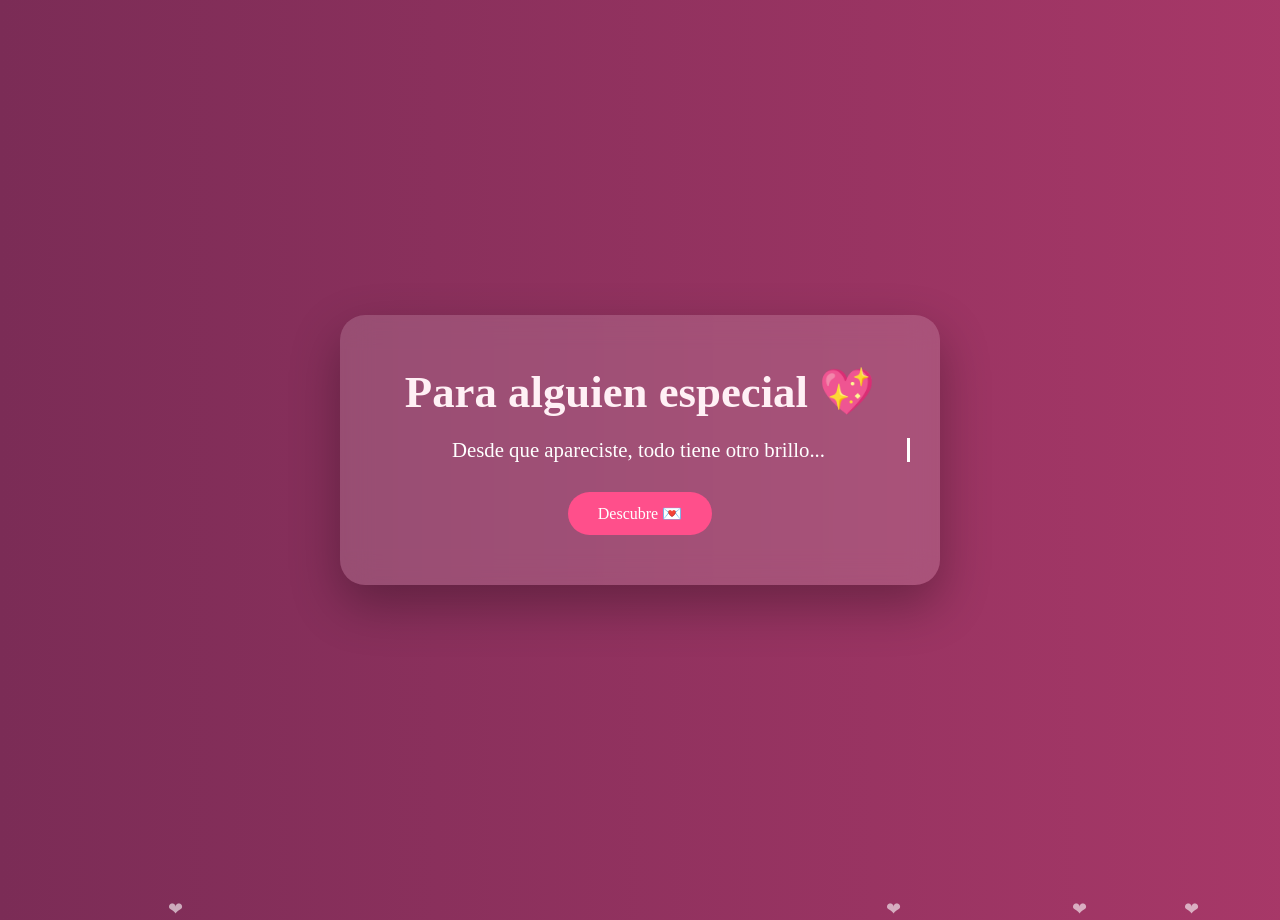
==== index.html @ 03b20005 "Update index.html" ====
<!DOCTYPE html>
<html lang="es">
<head>
  <meta charset="UTF-8">
  <title>Detalle Especial 💖</title>
  <meta name="viewport" content="width=device-width, initial-scale=1.0">

  <style>
    * {
      margin: 0;
      padding: 0;
      box-sizing: border-box;
      font-family: "Georgia", serif;
    }

    body {
      height: 100vh;
      display: flex;
      justify-content: center;
      align-items: center;
      background: linear-gradient(270deg, #ff9eb5, #ff4f8b, #7b2c56);
      background-size: 600% 600%;
      animation: fondo 12s ease infinite;
      overflow: hidden;
      color: white;
    }

    @keyframes fondo {
      0% { background-position: 0% 50%; }
      50% { background-position: 100% 50%; }
      100% { background-position: 0% 50%; }
    }

    .card {
      text-align: center;
      padding: 50px 30px;
      border-radius: 25px;
      background: rgba(255,255,255,0.15);
      backdrop-filter: blur(15px);
      box-shadow: 0 20px 50px rgba(0,0,0,0.3);
      max-width: 600px;
      width: 90%;
      z-index: 2;
    }

    h1 {
      font-size: 2.8rem;
      margin-bottom: 20px;
      color: #fff0f5;
    }

    .texto {
      font-size: 1.3rem;
      border-right: 3px solid white;
      white-space: nowrap;
      overflow: hidden;
      width: 0;
      animation: escribir 4s steps(50) forwards, parpadeo 0.8s infinite;
    }

    @keyframes escribir {
      from { width: 0; }
      to { width: 100%; }
    }

    @keyframes parpadeo {
      50% { border-color: transparent; }
    }

    button {
      margin-top: 30px;
      padding: 12px 30px;
      border: none;
      border-radius: 40px;
      background: #ff4f8b;
      color: white;
      font-size: 1rem;
      cursor: pointer;
      transition: 0.3s;
    }

    button:hover {
      transform: scale(1.1);
      box-shadow: 0 0 20px #ff9eb5;
    }

    .extra {
      margin-top: 20px;
      display: none;
      font-size: 1.2rem;
    }

    /* partículas */
    .particula {
      position: absolute;
      bottom: -20px;
      font-size: 18px;
      color: rgba(255,255,255,0.6);
      animation: subir linear infinite;
    }

    @keyframes subir {
      0% {
        transform: translateY(0) scale(1);
        opacity: 0;
      }
      20% {
        opacity: 1;
      }
      100% {
        transform: translateY(-110vh) scale(1.5);
        opacity: 0;
      }
    }
  </style>
</head>

<body>

  <div class="card">
    <h1>Para alguien especial 💖</h1>

    <div class="texto">
      Desde que apareciste, todo tiene otro brillo...
    </div>

    <button onclick="mostrar()">Descubre 💌</button>

    <div class="extra" id="extra">
      No es casualidad que piense en ti… es inevitable. ✨
    </div>
  </div>

  <script>
    function mostrar() {
      document.getElementById("extra").style.display = "block";
    }

    function crearParticula() {
      const p = document.createElement("div");
      p.classList.add("particula");
      p.innerHTML = "❤";

      p.style.left = Math.random() * 100 + "vw";
      p.style.animationDuration = (4 + Math.random() * 5) + "s";

      document.body.appendChild(p);

      setTimeout(() => {
        p.remove();
      }, 9000);
    }

    setInterval(crearParticula, 250);
  </script>

</body>
</html>
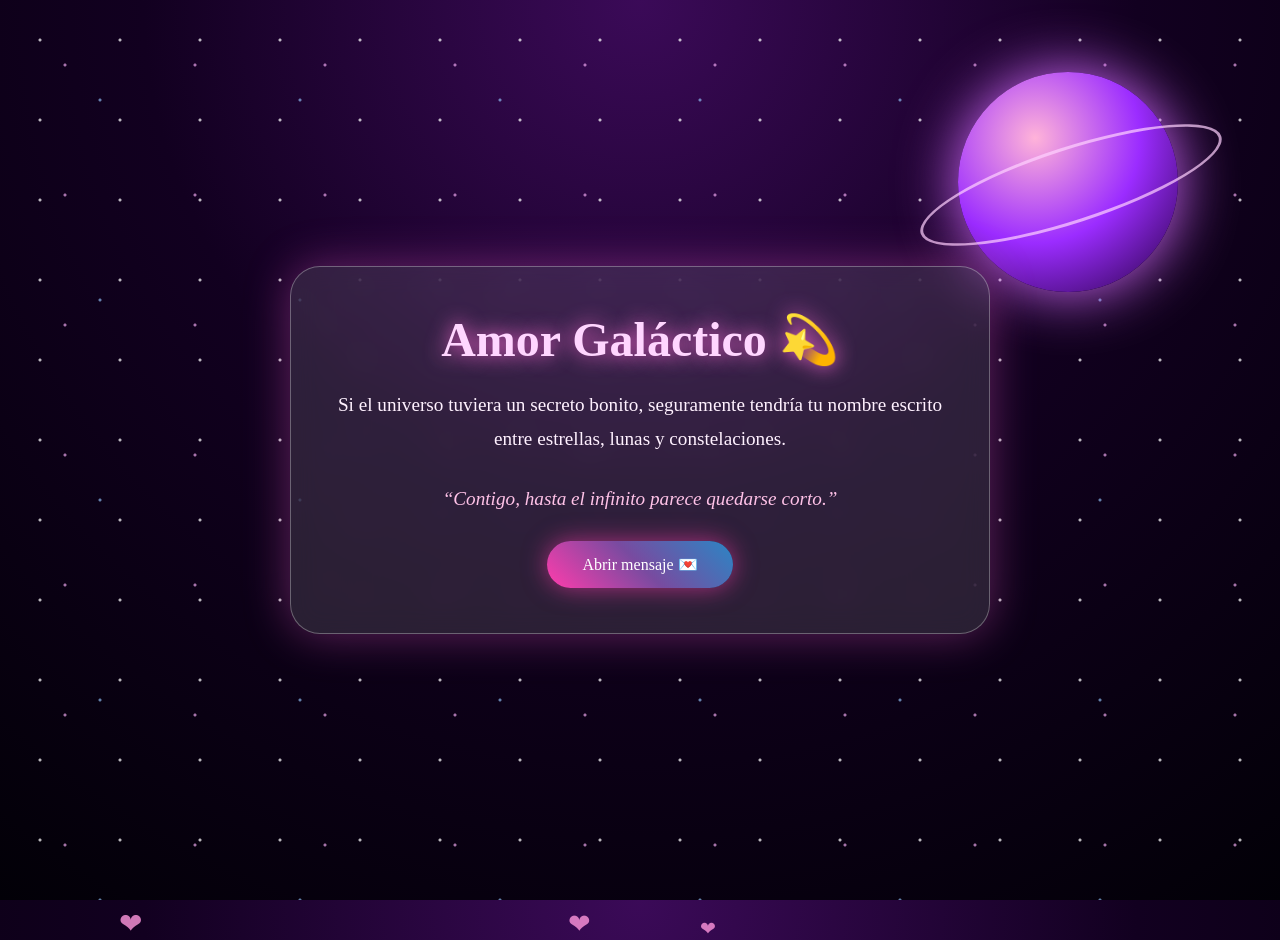
==== commit dbdc145e: "Update index.html" ====
--- a/index.html
+++ b/index.html
@@ -2,8 +2,8 @@
 <html lang="es">
 <head>
   <meta charset="UTF-8">
-  <title>Detalle Especial 💖</title>
   <meta name="viewport" content="width=device-width, initial-scale=1.0">
+  <title>Amor Galáctico</title>
 
   <style>
     * {
@@ -14,102 +14,182 @@
     }
 
     body {
-      height: 100vh;
+      min-height: 100vh;
+      overflow: hidden;
       display: flex;
       justify-content: center;
       align-items: center;
-      background: linear-gradient(270deg, #ff9eb5, #ff4f8b, #7b2c56);
-      background-size: 600% 600%;
-      animation: fondo 12s ease infinite;
-      overflow: hidden;
       color: white;
-    }
-
-    @keyframes fondo {
-      0% { background-position: 0% 50%; }
-      50% { background-position: 100% 50%; }
-      100% { background-position: 0% 50%; }
+      background: radial-gradient(circle at top, #3b0a58, #120020 45%, #020007 100%);
+    }
+
+    .galaxia {
+      position: absolute;
+      width: 100%;
+      height: 100%;
+      background:
+        radial-gradient(circle, rgba(255,255,255,0.9) 1px, transparent 2px),
+        radial-gradient(circle, rgba(255,180,255,0.8) 1px, transparent 2px),
+        radial-gradient(circle, rgba(150,200,255,0.8) 1px, transparent 2px);
+      background-size: 80px 80px, 130px 130px, 200px 200px;
+      animation: moverEstrellas 30s linear infinite;
+      opacity: 0.8;
+    }
+
+    @keyframes moverEstrellas {
+      from {
+        background-position: 0 0, 0 0, 0 0;
+      }
+      to {
+        background-position: 800px 800px, -600px 500px, 400px -700px;
+      }
+    }
+
+    .planeta {
+      position: absolute;
+      width: 220px;
+      height: 220px;
+      border-radius: 50%;
+      background: radial-gradient(circle at 35% 30%, #ffb3d9, #9b2cff, #23003d);
+      box-shadow: 0 0 60px #d66bff;
+      top: 8%;
+      right: 8%;
+      animation: flotar 5s ease-in-out infinite;
+    }
+
+    .planeta::before {
+      content: "";
+      position: absolute;
+      width: 310px;
+      height: 70px;
+      border: 3px solid rgba(255, 210, 255, 0.7);
+      border-radius: 50%;
+      top: 75px;
+      left: -45px;
+      transform: rotate(-18deg);
+    }
+
+    @keyframes flotar {
+      0%, 100% {
+        transform: translateY(0);
+      }
+      50% {
+        transform: translateY(-25px);
+      }
     }
 
     .card {
+      position: relative;
+      z-index: 2;
+      width: 90%;
+      max-width: 700px;
+      padding: 45px 30px;
       text-align: center;
-      padding: 50px 30px;
-      border-radius: 25px;
-      background: rgba(255,255,255,0.15);
-      backdrop-filter: blur(15px);
-      box-shadow: 0 20px 50px rgba(0,0,0,0.3);
-      max-width: 600px;
-      width: 90%;
-      z-index: 2;
+      border-radius: 30px;
+      background: rgba(255, 255, 255, 0.12);
+      backdrop-filter: blur(14px);
+      border: 1px solid rgba(255,255,255,0.3);
+      box-shadow: 0 0 45px rgba(255, 100, 220, 0.35);
     }
 
     h1 {
-      font-size: 2.8rem;
+      font-size: 3rem;
       margin-bottom: 20px;
-      color: #fff0f5;
-    }
-
-    .texto {
-      font-size: 1.3rem;
-      border-right: 3px solid white;
-      white-space: nowrap;
-      overflow: hidden;
-      width: 0;
-      animation: escribir 4s steps(50) forwards, parpadeo 0.8s infinite;
-    }
-
-    @keyframes escribir {
-      from { width: 0; }
-      to { width: 100%; }
-    }
-
-    @keyframes parpadeo {
-      50% { border-color: transparent; }
+      color: #ffd6ff;
+      text-shadow: 0 0 20px #ff6bd6;
+    }
+
+    p {
+      font-size: 1.2rem;
+      line-height: 1.8;
+      color: #fff1ff;
+      margin-bottom: 25px;
+    }
+
+    .frase {
+      font-style: italic;
+      color: #ffc2e8;
     }
 
     button {
-      margin-top: 30px;
-      padding: 12px 30px;
+      padding: 14px 35px;
       border: none;
       border-radius: 40px;
-      background: #ff4f8b;
+      background: linear-gradient(45deg, #ff3cac, #784ba0, #2b86c5);
       color: white;
       font-size: 1rem;
       cursor: pointer;
+      box-shadow: 0 0 25px rgba(255, 60, 172, 0.6);
       transition: 0.3s;
     }
 
     button:hover {
-      transform: scale(1.1);
-      box-shadow: 0 0 20px #ff9eb5;
-    }
-
-    .extra {
-      margin-top: 20px;
+      transform: scale(1.08);
+      box-shadow: 0 0 35px rgba(255, 180, 255, 0.9);
+    }
+
+    .mensaje {
       display: none;
+      margin-top: 25px;
       font-size: 1.2rem;
-    }
-
-    /* partículas */
-    .particula {
-      position: absolute;
-      bottom: -20px;
-      font-size: 18px;
-      color: rgba(255,255,255,0.6);
+      color: #ffe4ff;
+      animation: aparecer 1s ease;
+    }
+
+    @keyframes aparecer {
+      from {
+        opacity: 0;
+        transform: translateY(20px);
+      }
+      to {
+        opacity: 1;
+        transform: translateY(0);
+      }
+    }
+
+    .corazon {
+      position: absolute;
+      bottom: -40px;
+      color: rgba(255, 150, 220, 0.8);
+      font-size: 22px;
       animation: subir linear infinite;
+      z-index: 1;
     }
 
     @keyframes subir {
       0% {
-        transform: translateY(0) scale(1);
+        transform: translateY(0) scale(1) rotate(0deg);
         opacity: 0;
       }
       20% {
         opacity: 1;
       }
       100% {
-        transform: translateY(-110vh) scale(1.5);
+        transform: translateY(-120vh) scale(1.6) rotate(360deg);
         opacity: 0;
+      }
+    }
+
+    @media (max-width: 600px) {
+      h1 {
+        font-size: 2.2rem;
+      }
+
+      p {
+        font-size: 1rem;
+      }
+
+      .planeta {
+        width: 140px;
+        height: 140px;
+        opacity: 0.7;
+      }
+
+      .planeta::before {
+        width: 200px;
+        height: 45px;
+        top: 50px;
+        left: -30px;
       }
     }
   </style>
@@ -117,41 +197,50 @@
 
 <body>
 
+  <div class="galaxia"></div>
+  <div class="planeta"></div>
+
   <div class="card">
-    <h1>Para alguien especial 💖</h1>
-
-    <div class="texto">
-      Desde que apareciste, todo tiene otro brillo...
-    </div>
-
-    <button onclick="mostrar()">Descubre 💌</button>
-
-    <div class="extra" id="extra">
-      No es casualidad que piense en ti… es inevitable. ✨
+    <h1>Amor Galáctico 💫</h1>
+
+    <p>
+      Si el universo tuviera un secreto bonito, seguramente tendría tu nombre
+      escrito entre estrellas, lunas y constelaciones.
+    </p>
+
+    <p class="frase">
+      “Contigo, hasta el infinito parece quedarse corto.”
+    </p>
+
+    <button onclick="mostrarMensaje()">Abrir mensaje 💌</button>
+
+    <div class="mensaje" id="mensaje">
+      Eres mi galaxia favorita, mi estrella más brillante y mi lugar bonito en este universo. 💖
     </div>
   </div>
 
   <script>
-    function mostrar() {
-      document.getElementById("extra").style.display = "block";
-    }
-
-    function crearParticula() {
-      const p = document.createElement("div");
-      p.classList.add("particula");
-      p.innerHTML = "❤";
-
-      p.style.left = Math.random() * 100 + "vw";
-      p.style.animationDuration = (4 + Math.random() * 5) + "s";
-
-      document.body.appendChild(p);
+    function crearCorazon() {
+      const corazon = document.createElement("div");
+      corazon.classList.add("corazon");
+      corazon.innerHTML = "❤";
+
+      corazon.style.left = Math.random() * 100 + "vw";
+      corazon.style.fontSize = (16 + Math.random() * 28) + "px";
+      corazon.style.animationDuration = (5 + Math.random() * 5) + "s";
+
+      document.body.appendChild(corazon);
 
       setTimeout(() => {
-        p.remove();
-      }, 9000);
-    }
-
-    setInterval(crearParticula, 250);
+        corazon.remove();
+      }, 10000);
+    }
+
+    setInterval(crearCorazon, 350);
+
+    function mostrarMensaje() {
+      document.getElementById("mensaje").style.display = "block";
+    }
   </script>
 
 </body>
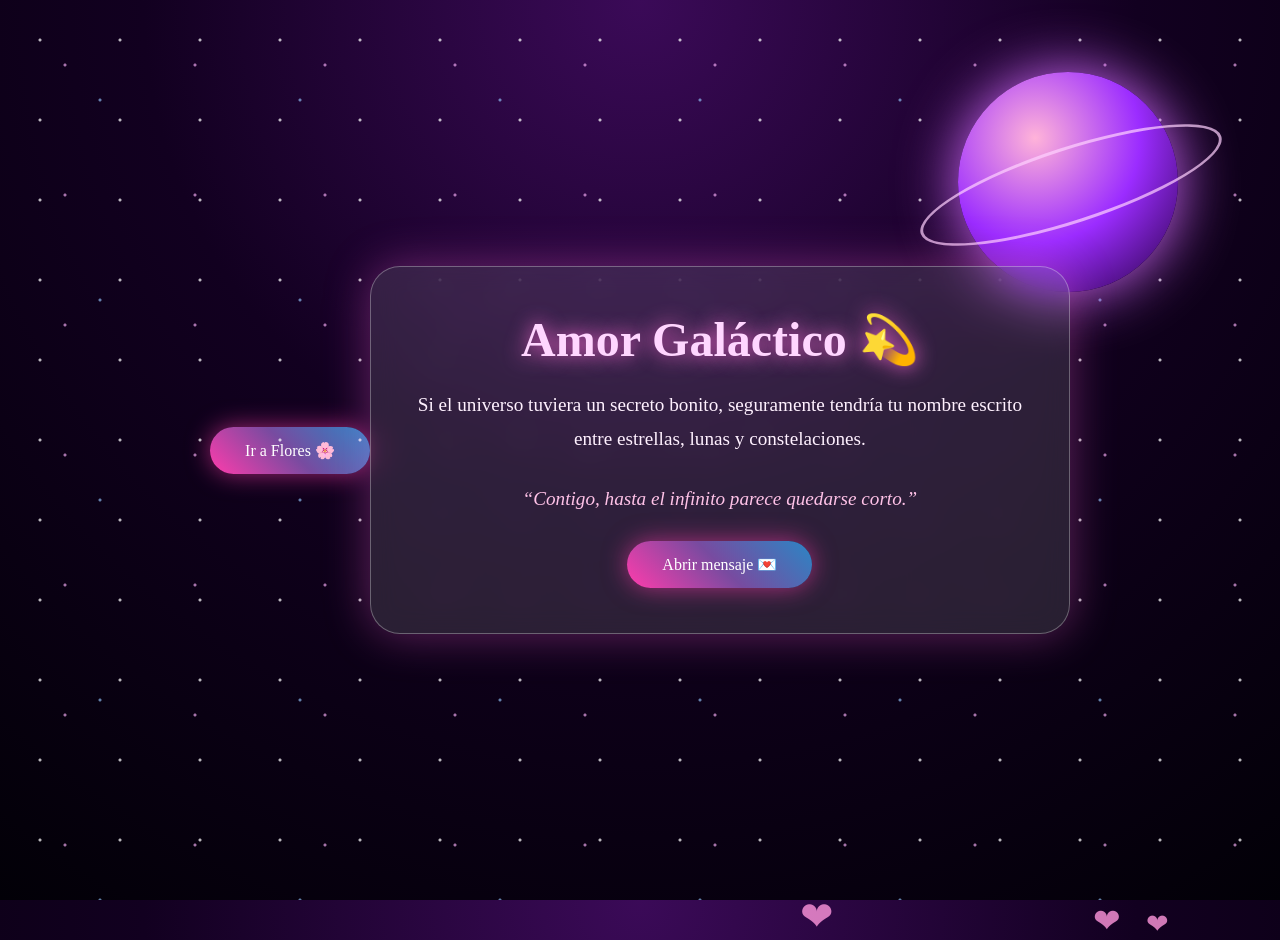
==== commit c8097247: "Update index.html" ====
--- a/index.html
+++ b/index.html
@@ -196,7 +196,9 @@
 </head>
 
 <body>
-
+<a href="flores.html">
+  <button>Ir a Flores 🌸</button>
+</a>
   <div class="galaxia"></div>
   <div class="planeta"></div>
 
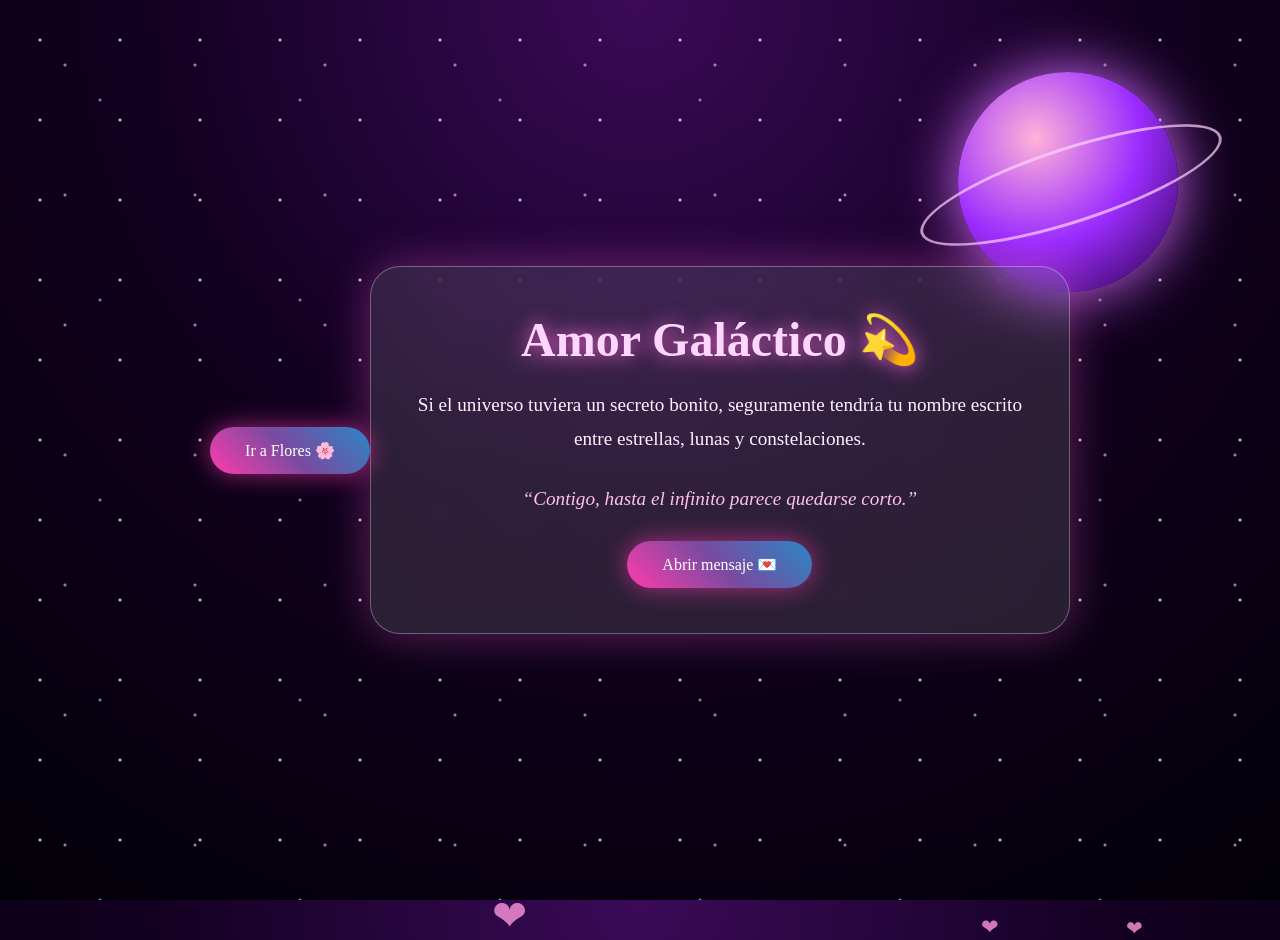
==== commit cc7a4b16: "Update index.html" ====
--- a/index.html
+++ b/index.html
@@ -192,6 +192,14 @@
         left: -30px;
       }
     }
+    button {
+  position: relative;
+  z-index: 10;
+}
+
+.galaxia, .planeta {
+  pointer-events: none;
+}
   </style>
 </head>
 
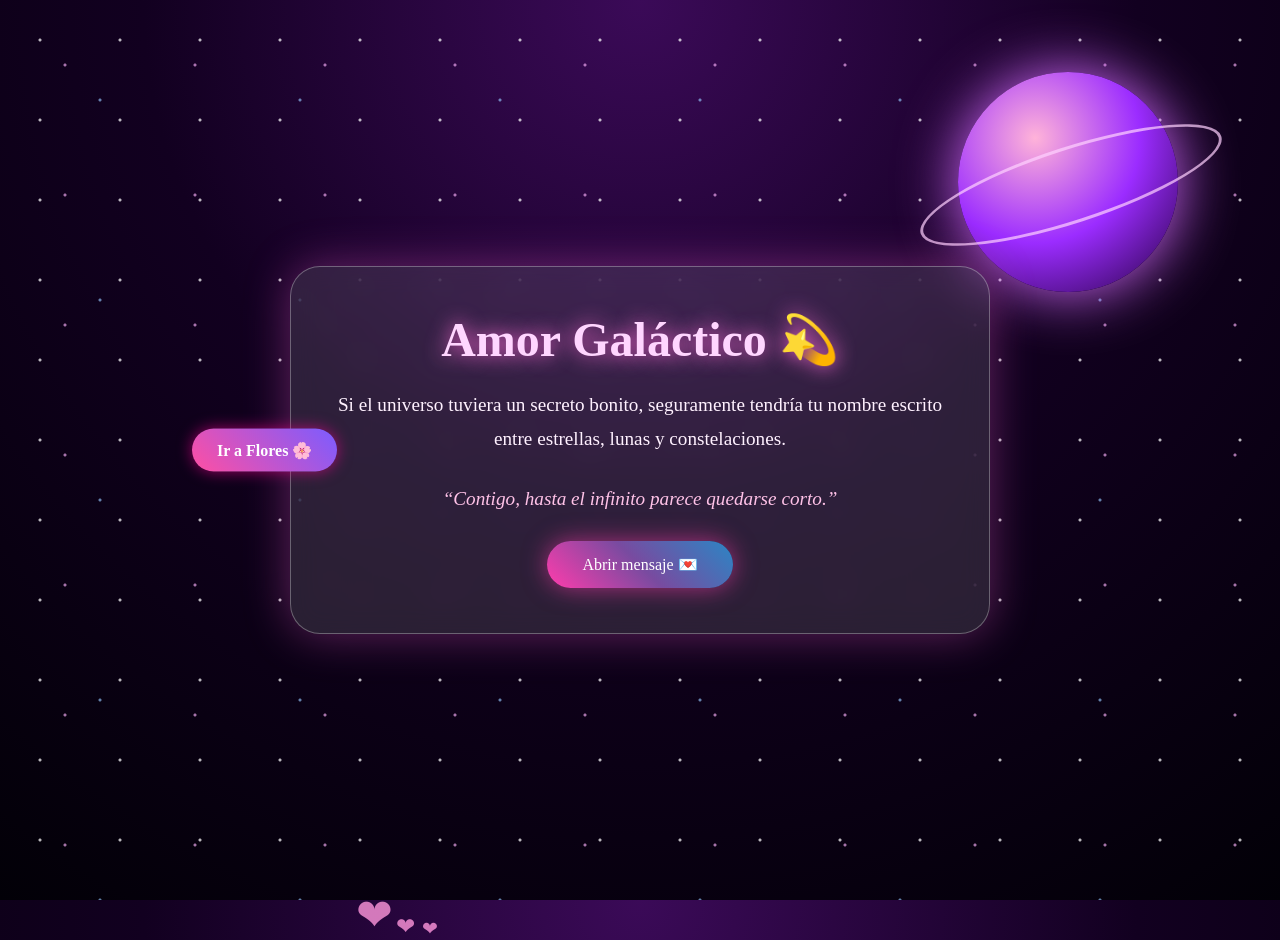
==== commit e3edd4c7: "Update index.html" ====
--- a/index.html
+++ b/index.html
@@ -200,12 +200,30 @@
 .galaxia, .planeta {
   pointer-events: none;
 }
+    .boton-flores {
+  position: fixed;
+  top: 50%;
+  left: 15%;
+  transform: translateY(-50%);
+  z-index: 9999;
+background: linear-gradient(45deg, #ff4fa3, #7b5cff);
+  color: white;
+  padding: 12px 25px;
+  border-radius: 30px;
+  text-decoration: none;
+  font-weight: bold;
+  box-shadow: 0 0 15px rgba(255, 0, 150, 0.6);
+  transition: 0.3s;
+}
+    .boton-flores:hover {
+  transform: translateY(-50%) scale(1.1);
+}
   </style>
 </head>
 
 <body>
-<a href="flores.html">
-  <button>Ir a Flores 🌸</button>
+<a class="boton-flores" href="flores.html">
+  Ir a Flores 🌸
 </a>
   <div class="galaxia"></div>
   <div class="planeta"></div>
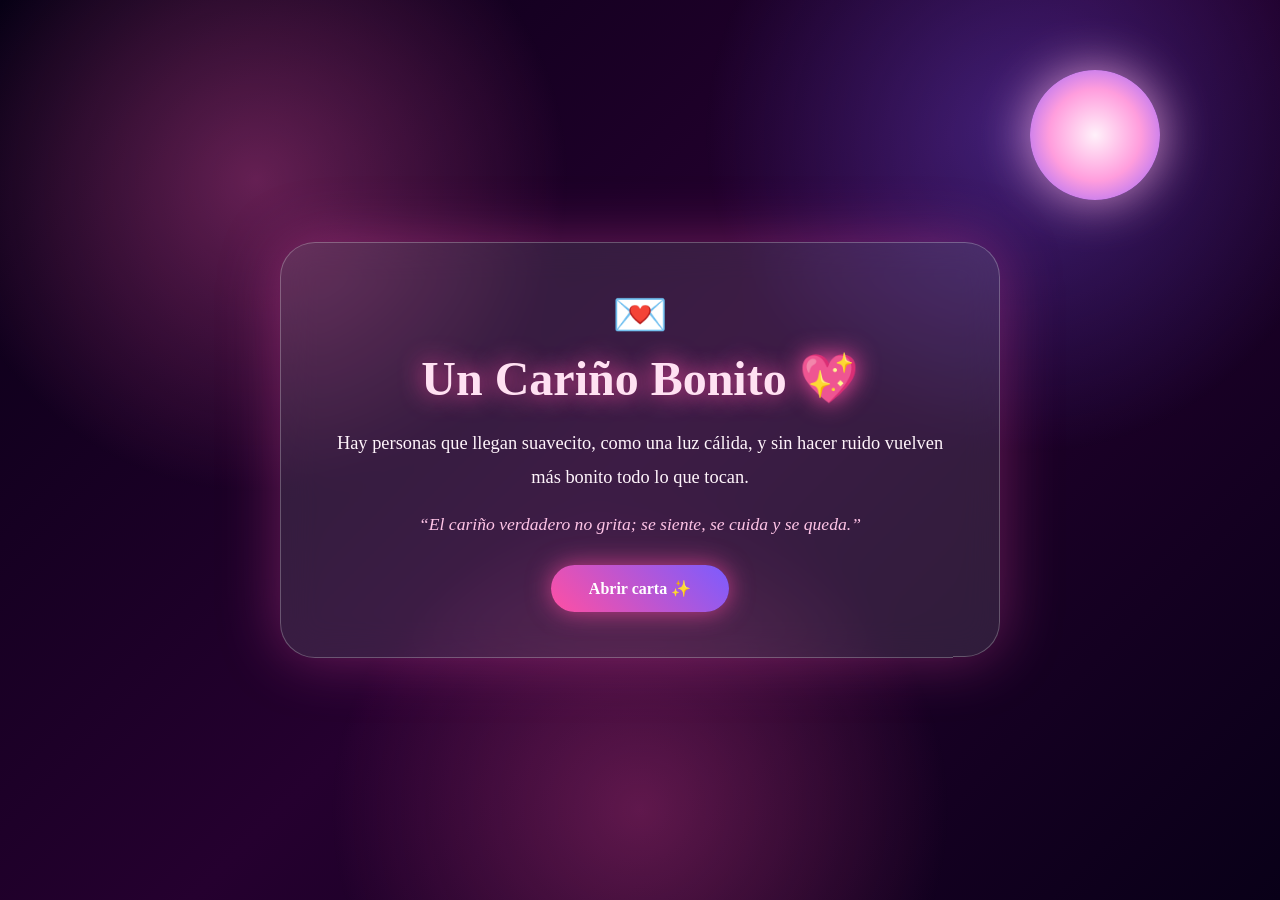
==== commit fc7b1bdc: "Add files via upload" ====
--- a/index.html
+++ b/index.html
@@ -1,275 +1,41 @@
 <!DOCTYPE html>
 <html lang="es">
 <head>
-  <meta charset="UTF-8">
-  <meta name="viewport" content="width=device-width, initial-scale=1.0">
-  <title>Amor Galáctico</title>
+  <meta charset="UTF-8" />
+  <meta name="viewport" content="width=device-width, initial-scale=1.0" />
+  <title>Carta de Cariño 💖</title>
+  <link rel="stylesheet" href="css/style.css" />
+</head>
+<body>
 
-  <style>
-    * {
-      margin: 0;
-      padding: 0;
-      box-sizing: border-box;
-      font-family: "Georgia", serif;
-    }
+  <div class="fondo"></div>
+  <div class="luna"></div>
 
-    body {
-      min-height: 100vh;
-      overflow: hidden;
-      display: flex;
-      justify-content: center;
-      align-items: center;
-      color: white;
-      background: radial-gradient(circle at top, #3b0a58, #120020 45%, #020007 100%);
-    }
+  <main class="card">
+    <div class="sello">💌</div>
 
-    .galaxia {
-      position: absolute;
-      width: 100%;
-      height: 100%;
-      background:
-        radial-gradient(circle, rgba(255,255,255,0.9) 1px, transparent 2px),
-        radial-gradient(circle, rgba(255,180,255,0.8) 1px, transparent 2px),
-        radial-gradient(circle, rgba(150,200,255,0.8) 1px, transparent 2px);
-      background-size: 80px 80px, 130px 130px, 200px 200px;
-      animation: moverEstrellas 30s linear infinite;
-      opacity: 0.8;
-    }
+    <h1>Un Cariño Bonito 💖</h1>
 
-    @keyframes moverEstrellas {
-      from {
-        background-position: 0 0, 0 0, 0 0;
-      }
-      to {
-        background-position: 800px 800px, -600px 500px, 400px -700px;
-      }
-    }
-
-    .planeta {
-      position: absolute;
-      width: 220px;
-      height: 220px;
-      border-radius: 50%;
-      background: radial-gradient(circle at 35% 30%, #ffb3d9, #9b2cff, #23003d);
-      box-shadow: 0 0 60px #d66bff;
-      top: 8%;
-      right: 8%;
-      animation: flotar 5s ease-in-out infinite;
-    }
-
-    .planeta::before {
-      content: "";
-      position: absolute;
-      width: 310px;
-      height: 70px;
-      border: 3px solid rgba(255, 210, 255, 0.7);
-      border-radius: 50%;
-      top: 75px;
-      left: -45px;
-      transform: rotate(-18deg);
-    }
-
-    @keyframes flotar {
-      0%, 100% {
-        transform: translateY(0);
-      }
-      50% {
-        transform: translateY(-25px);
-      }
-    }
-
-    .card {
-      position: relative;
-      z-index: 2;
-      width: 90%;
-      max-width: 700px;
-      padding: 45px 30px;
-      text-align: center;
-      border-radius: 30px;
-      background: rgba(255, 255, 255, 0.12);
-      backdrop-filter: blur(14px);
-      border: 1px solid rgba(255,255,255,0.3);
-      box-shadow: 0 0 45px rgba(255, 100, 220, 0.35);
-    }
-
-    h1 {
-      font-size: 3rem;
-      margin-bottom: 20px;
-      color: #ffd6ff;
-      text-shadow: 0 0 20px #ff6bd6;
-    }
-
-    p {
-      font-size: 1.2rem;
-      line-height: 1.8;
-      color: #fff1ff;
-      margin-bottom: 25px;
-    }
-
-    .frase {
-      font-style: italic;
-      color: #ffc2e8;
-    }
-
-    button {
-      padding: 14px 35px;
-      border: none;
-      border-radius: 40px;
-      background: linear-gradient(45deg, #ff3cac, #784ba0, #2b86c5);
-      color: white;
-      font-size: 1rem;
-      cursor: pointer;
-      box-shadow: 0 0 25px rgba(255, 60, 172, 0.6);
-      transition: 0.3s;
-    }
-
-    button:hover {
-      transform: scale(1.08);
-      box-shadow: 0 0 35px rgba(255, 180, 255, 0.9);
-    }
-
-    .mensaje {
-      display: none;
-      margin-top: 25px;
-      font-size: 1.2rem;
-      color: #ffe4ff;
-      animation: aparecer 1s ease;
-    }
-
-    @keyframes aparecer {
-      from {
-        opacity: 0;
-        transform: translateY(20px);
-      }
-      to {
-        opacity: 1;
-        transform: translateY(0);
-      }
-    }
-
-    .corazon {
-      position: absolute;
-      bottom: -40px;
-      color: rgba(255, 150, 220, 0.8);
-      font-size: 22px;
-      animation: subir linear infinite;
-      z-index: 1;
-    }
-
-    @keyframes subir {
-      0% {
-        transform: translateY(0) scale(1) rotate(0deg);
-        opacity: 0;
-      }
-      20% {
-        opacity: 1;
-      }
-      100% {
-        transform: translateY(-120vh) scale(1.6) rotate(360deg);
-        opacity: 0;
-      }
-    }
-
-    @media (max-width: 600px) {
-      h1 {
-        font-size: 2.2rem;
-      }
-
-      p {
-        font-size: 1rem;
-      }
-
-      .planeta {
-        width: 140px;
-        height: 140px;
-        opacity: 0.7;
-      }
-
-      .planeta::before {
-        width: 200px;
-        height: 45px;
-        top: 50px;
-        left: -30px;
-      }
-    }
-    button {
-  position: relative;
-  z-index: 10;
-}
-
-.galaxia, .planeta {
-  pointer-events: none;
-}
-    .boton-flores {
-  position: fixed;
-  top: 50%;
-  left: 15%;
-  transform: translateY(-50%);
-  z-index: 9999;
-background: linear-gradient(45deg, #ff4fa3, #7b5cff);
-  color: white;
-  padding: 12px 25px;
-  border-radius: 30px;
-  text-decoration: none;
-  font-weight: bold;
-  box-shadow: 0 0 15px rgba(255, 0, 150, 0.6);
-  transition: 0.3s;
-}
-    .boton-flores:hover {
-  transform: translateY(-50%) scale(1.1);
-}
-  </style>
-</head>
-
-<body>
-<a class="boton-flores" href="flores.html">
-  Ir a Flores 🌸
-</a>
-  <div class="galaxia"></div>
-  <div class="planeta"></div>
-
-  <div class="card">
-    <h1>Amor Galáctico 💫</h1>
-
-    <p>
-      Si el universo tuviera un secreto bonito, seguramente tendría tu nombre
-      escrito entre estrellas, lunas y constelaciones.
+    <p class="subtitulo">
+      Hay personas que llegan suavecito, como una luz cálida,
+      y sin hacer ruido vuelven más bonito todo lo que tocan.
     </p>
 
     <p class="frase">
-      “Contigo, hasta el infinito parece quedarse corto.”
+      “El cariño verdadero no grita; se siente, se cuida y se queda.”
     </p>
 
-    <button onclick="mostrarMensaje()">Abrir mensaje 💌</button>
+    <button class="boton" onclick="abrirCarta()">Abrir carta ✨</button>
 
     <div class="mensaje" id="mensaje">
-      Eres mi galaxia favorita, mi estrella más brillante y mi lugar bonito en este universo. 💖
+      <h2>Para ti 🌷</h2>
+      <p>
+        Que nunca te falte una razón para sonreír, una mirada sincera,
+        ni alguien que te recuerde lo especial que eres.
+      </p>
     </div>
-  </div>
+  </main>
 
-  <script>
-    function crearCorazon() {
-      const corazon = document.createElement("div");
-      corazon.classList.add("corazon");
-      corazon.innerHTML = "❤";
-
-      corazon.style.left = Math.random() * 100 + "vw";
-      corazon.style.fontSize = (16 + Math.random() * 28) + "px";
-      corazon.style.animationDuration = (5 + Math.random() * 5) + "s";
-
-      document.body.appendChild(corazon);
-
-      setTimeout(() => {
-        corazon.remove();
-      }, 10000);
-    }
-
-    setInterval(crearCorazon, 350);
-
-    function mostrarMensaje() {
-      document.getElementById("mensaje").style.display = "block";
-    }
-  </script>
-
+  <script src="js/script.js"></script>
 </body>
-</html>
+</html>
--- a/css/style.css
+++ b/css/style.css
@@ -0,0 +1,217 @@
+* {
+  margin: 0;
+  padding: 0;
+  box-sizing: border-box;
+  font-family: "Georgia", serif;
+}
+
+body {
+  min-height: 100vh;
+  overflow: hidden;
+  display: flex;
+  justify-content: center;
+  align-items: center;
+  color: white;
+  background: linear-gradient(135deg, #070015, #25002f, #090018);
+}
+
+.fondo {
+  position: fixed;
+  inset: 0;
+  background:
+    radial-gradient(circle at 20% 20%, rgba(255, 90, 180, 0.35), transparent 25%),
+    radial-gradient(circle at 80% 15%, rgba(120, 90, 255, 0.35), transparent 25%),
+    radial-gradient(circle at 50% 90%, rgba(255, 79, 163, 0.3), transparent 30%);
+  animation: respirar 6s ease-in-out infinite alternate;
+}
+
+@keyframes respirar {
+  from { transform: scale(1); }
+  to { transform: scale(1.12); }
+}
+
+.luna {
+  position: fixed;
+  top: 70px;
+  right: 120px;
+  width: 130px;
+  height: 130px;
+  border-radius: 50%;
+  background: radial-gradient(circle, #fff1fa, #ff9ddd, #8d5cff);
+  box-shadow: 0 0 50px rgba(255, 180, 230, 0.8);
+  animation: flotar 5s ease-in-out infinite;
+}
+
+@keyframes flotar {
+  0%, 100% { transform: translateY(0); }
+  50% { transform: translateY(-22px); }
+}
+
+.card {
+  position: relative;
+  z-index: 10;
+  width: 90%;
+  max-width: 720px;
+  padding: 45px;
+  text-align: center;
+  border-radius: 35px;
+  background: rgba(255, 255, 255, 0.11);
+  backdrop-filter: blur(18px);
+  border: 1px solid rgba(255, 255, 255, 0.25);
+  box-shadow: 0 0 60px rgba(255, 80, 180, 0.35);
+  animation: aparecer 1.2s ease;
+}
+
+@keyframes aparecer {
+  from {
+    opacity: 0;
+    transform: translateY(45px) scale(0.95);
+  }
+  to {
+    opacity: 1;
+    transform: translateY(0) scale(1);
+  }
+}
+
+.sello {
+  font-size: 45px;
+  margin-bottom: 10px;
+  animation: latir 1.5s infinite;
+}
+
+@keyframes latir {
+  0%, 100% { transform: scale(1); }
+  50% { transform: scale(1.18); }
+}
+
+h1 {
+  font-size: 3rem;
+  margin-bottom: 20px;
+  color: #ffe1f2;
+  text-shadow: 0 0 25px #ff4fa3;
+}
+
+.subtitulo {
+  font-size: 1.15rem;
+  line-height: 1.8;
+  color: #fff4fb;
+  margin-bottom: 20px;
+}
+
+.frase {
+  font-size: 1.1rem;
+  color: #ffc4e7;
+  font-style: italic;
+  margin-bottom: 30px;
+}
+
+.boton {
+  border: none;
+  padding: 14px 38px;
+  border-radius: 40px;
+  background: linear-gradient(45deg, #ff4fa3, #7b5cff);
+  color: white;
+  font-size: 1rem;
+  font-weight: bold;
+  cursor: pointer;
+  box-shadow: 0 0 25px rgba(255, 79, 163, 0.7);
+  transition: 0.3s;
+}
+
+.boton:hover {
+  transform: scale(1.08);
+  box-shadow: 0 0 45px rgba(255, 180, 230, 0.95);
+}
+
+.mensaje {
+  display: none;
+  margin-top: 28px;
+  padding: 24px;
+  border-radius: 25px;
+  background: rgba(255, 255, 255, 0.16);
+  color: #fff0fa;
+  line-height: 1.7;
+  animation: abrir 0.8s ease;
+}
+
+.mensaje h2 {
+  margin-bottom: 10px;
+  color: #ffd6ec;
+}
+
+@keyframes abrir {
+  from {
+    opacity: 0;
+    transform: rotateX(80deg) translateY(20px);
+  }
+  to {
+    opacity: 1;
+    transform: rotateX(0) translateY(0);
+  }
+}
+
+.corazon {
+  position: fixed;
+  bottom: -40px;
+  color: rgba(255, 150, 220, 0.9);
+  pointer-events: none;
+  animation: subirCorazon linear forwards;
+  z-index: 4;
+}
+
+@keyframes subirCorazon {
+  to {
+    transform: translateY(-120vh) rotate(360deg);
+    opacity: 0;
+  }
+}
+
+.brillo {
+  position: fixed;
+  width: 4px;
+  height: 4px;
+  background: white;
+  border-radius: 50%;
+  pointer-events: none;
+  box-shadow: 0 0 12px white;
+  animation: brillar ease-out forwards;
+}
+
+@keyframes brillar {
+  to {
+    transform: scale(4);
+    opacity: 0;
+  }
+}
+
+.explosion {
+  position: fixed;
+  color: #ff8fd6;
+  font-size: 24px;
+  pointer-events: none;
+  animation: explosion 1s ease-out forwards;
+  z-index: 999;
+}
+
+@keyframes explosion {
+  to {
+    transform: translate(var(--x), var(--y)) scale(1.8);
+    opacity: 0;
+  }
+}
+
+@media (max-width: 600px) {
+  .card {
+    padding: 30px 22px;
+  }
+
+  h1 {
+    font-size: 2.2rem;
+  }
+
+  .luna {
+    width: 90px;
+    height: 90px;
+    right: 30px;
+  }
+}
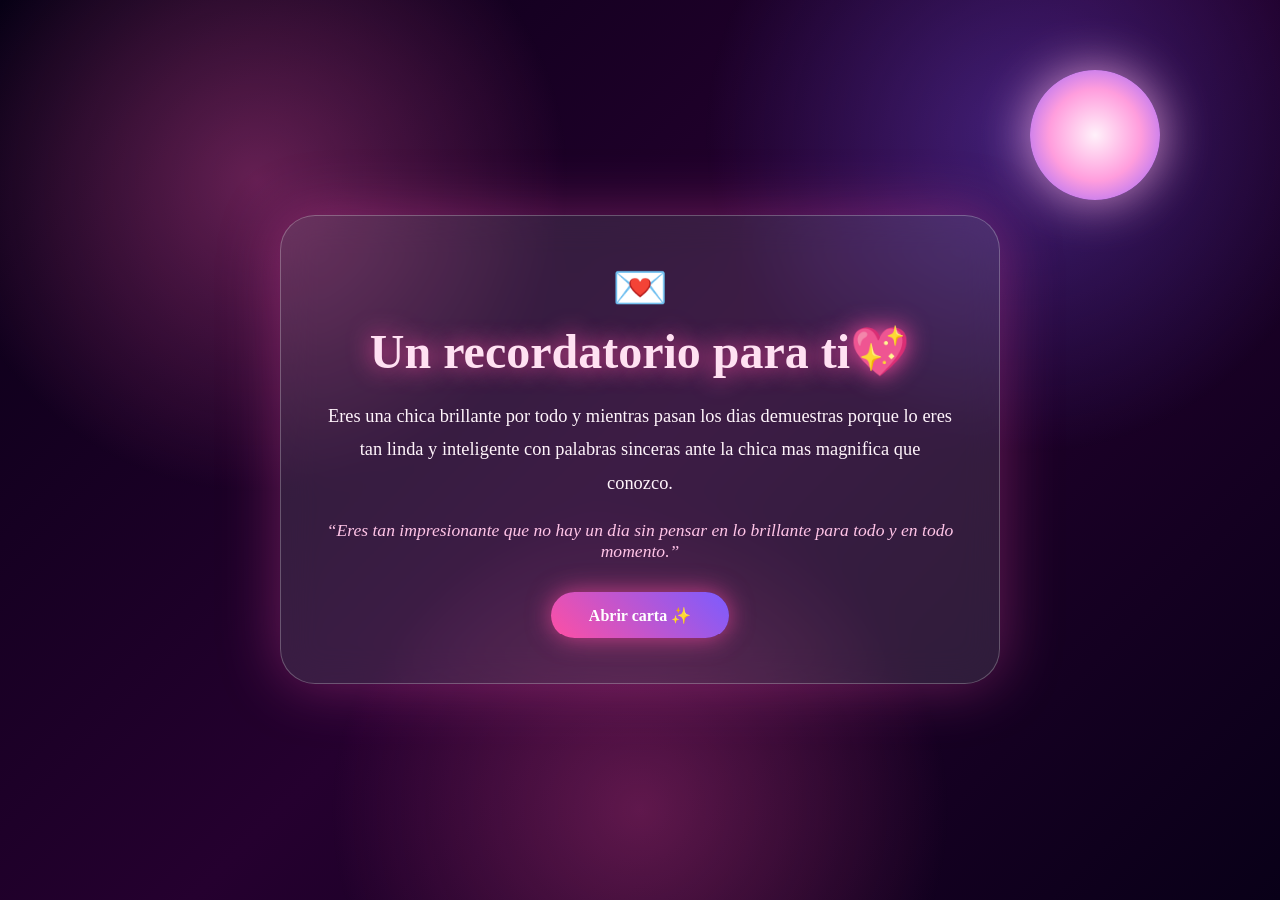
==== commit a5504294: "Update index.html" ====
--- a/index.html
+++ b/index.html
@@ -3,7 +3,7 @@
 <head>
   <meta charset="UTF-8" />
   <meta name="viewport" content="width=device-width, initial-scale=1.0" />
-  <title>Carta de Cariño 💖</title>
+  <title>Carta para ti 💖</title>
   <link rel="stylesheet" href="css/style.css" />
 </head>
 <body>
@@ -14,15 +14,17 @@
   <main class="card">
     <div class="sello">💌</div>
 
-    <h1>Un Cariño Bonito 💖</h1>
+    <h1>Un recordatorio para ti💖</h1>
 
     <p class="subtitulo">
-      Hay personas que llegan suavecito, como una luz cálida,
-      y sin hacer ruido vuelven más bonito todo lo que tocan.
+      Eres una chica brillante por todo y mientras pasan los dias demuestras
+      porque lo eres tan linda y inteligente con palabras sinceras ante
+      la chica mas magnifica que conozco.
     </p>
 
     <p class="frase">
-      “El cariño verdadero no grita; se siente, se cuida y se queda.”
+      “Eres tan impresionante que no hay un dia sin pensar en lo brillante
+      para todo y en todo momento.”
     </p>
 
     <button class="boton" onclick="abrirCarta()">Abrir carta ✨</button>
@@ -38,4 +40,4 @@
 
   <script src="js/script.js"></script>
 </body>
-</html>+</html>
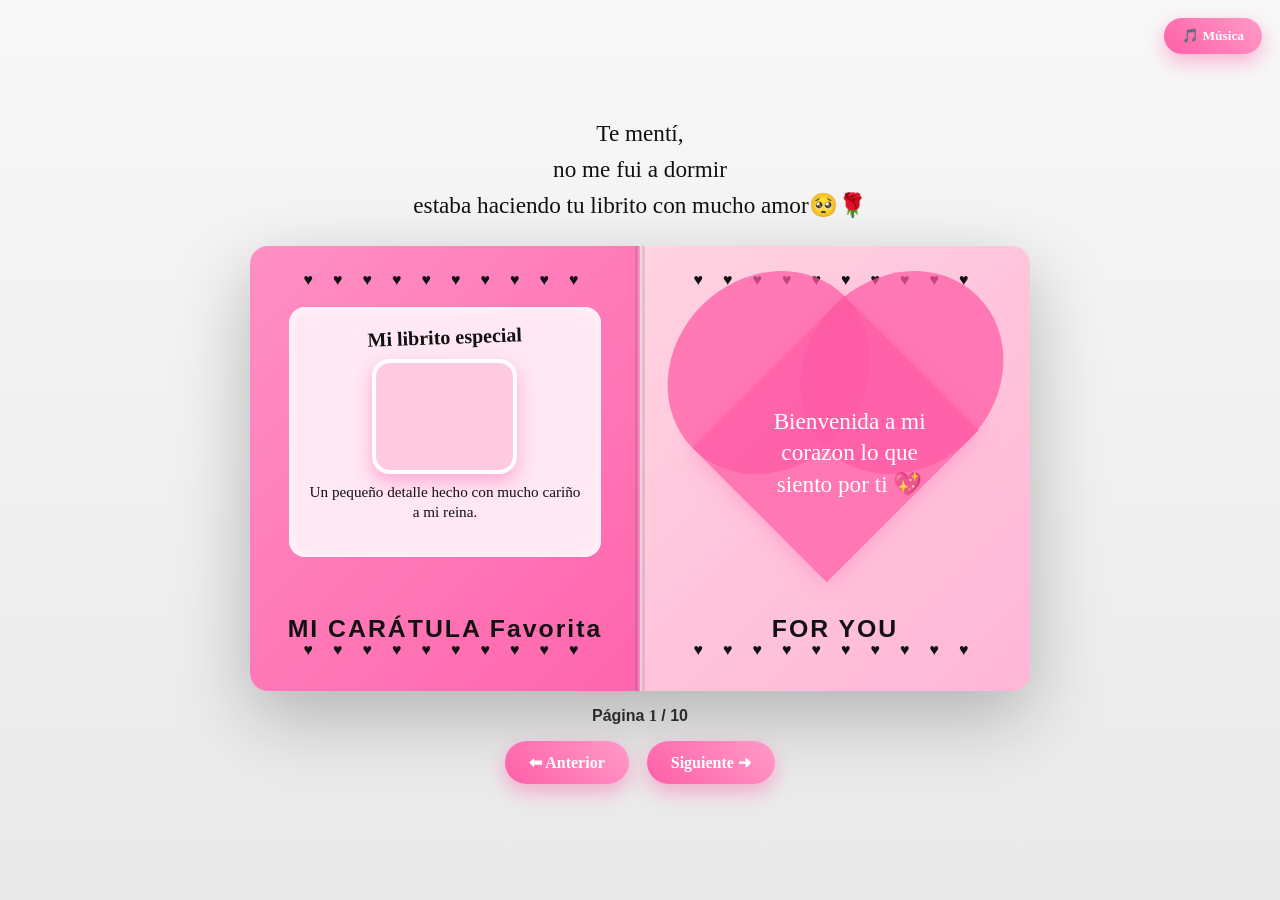
==== commit 774a5f5a: "Rename diario.html to index.html" ====
--- a/index.html
+++ b/index.html
@@ -1,42 +1,74 @@
 <!DOCTYPE html>
 <html lang="es">
 <head>
-  <meta charset="UTF-8" />
-  <meta name="viewport" content="width=device-width, initial-scale=1.0" />
-  <title>Carta para ti 💖</title>
-  <link rel="stylesheet" href="css/style.css" />
+  <meta charset="UTF-8">
+  <meta name="viewport" content="width=device-width, initial-scale=1.0">
+  <title>Librito de Amor 💖</title>
+  <link rel="stylesheet" href="css/style.css">
 </head>
 <body>
+  <audio id="musicaFondo" autoplay loop>
+  <source src="audio/La da dee (Spanish Version) (1).mp3" type="audio/mpeg">
+</audio>
 
-  <div class="fondo"></div>
-  <div class="luna"></div>
+<button class="btn-musica" onclick="activarMusica()">🎵 Música</button>
 
-  <main class="card">
-    <div class="sello">💌</div>
+  <div class="texto-arriba">
+    <p>Te mentí,</p>
+    <p>no me fui a dormir</p>
+    <p>estaba haciendo tu librito  con mucho amor🥺🌹</p>
+  </div>
 
-    <h1>Un recordatorio para ti💖</h1>
+  <main class="libro">
 
-    <p class="subtitulo">
-      Eres una chica brillante por todo y mientras pasan los dias demuestras
-      porque lo eres tan linda y inteligente con palabras sinceras ante
-      la chica mas magnifica que conozco.
-    </p>
+    <!-- PÁGINA IZQUIERDA -->
+    <section class="pagina izquierda">
+      <div class="corazones">♥ ♥ ♥ ♥ ♥ ♥ ♥ ♥ ♥ ♥</div>
 
-    <p class="frase">
-      “Eres tan impresionante que no hay un dia sin pensar en lo brillante
-      para todo y en todo momento.”
-    </p>
+      <div class="tarjeta">
+        <h2 id="tituloIzquierda">Mi librito especial</h2>
 
-    <button class="boton" onclick="abrirCarta()">Abrir carta ✨</button>
+        <div class="imagen-portada" id="imagenPortada">
+          <video class="video-portada" autoplay muted loop playsinline>
+           <source src="video/WhatsApp Video 2026-05-23 at 11.05.27 AM.mp4" type="video/mp4">
+          </video>
+        </div>
 
-    <div class="mensaje" id="mensaje">
-      <h2>Para ti 🌷</h2>
-      <p>
-        Que nunca te falte una razón para sonreír, una mirada sincera,
-        ni alguien que te recuerde lo especial que eres.
-      </p>
-    </div>
+        <p id="textoIzquierda">
+          Un pequeño detalle hecho con mucho cariño.
+        </p>
+      </div>
+
+      <h1 id="fraseIzquierda">TE AMO</h1>
+
+      <div class="corazones abajo">♥ ♥ ♥ ♥ ♥ ♥ ♥ ♥ ♥ ♥</div>
+    </section>
+
+    <!-- PÁGINA DERECHA -->
+    <section class="pagina derecha">
+      <div class="corazones">♥ ♥ ♥ ♥ ♥ ♥ ♥ ♥ ♥ ♥</div>
+
+      <div class="contenido-derecha">
+        <div class="corazon-texto">
+          <p id="mensajePagina">Bienvenida a mi agenda  💖</p>
+        </div>
+      </div>
+
+      <h1 id="fraseDerecha">PARA TI</h1>
+
+      <div class="corazones abajo">♥ ♥ ♥ ♥ ♥ ♥ ♥ ♥ ♥ ♥</div>
+    </section>
+
   </main>
+
+  <div class="contador">
+    Página <span id="numeroPagina">1</span> / 10
+  </div>
+
+  <div class="botones-pagina">
+    <button class="btn-pagina" onclick="paginaAnterior()">⬅ Anterior</button>
+    <button class="btn-pagina" onclick="paginaSiguiente()">Siguiente ➜</button>
+  </div>
 
   <script src="js/script.js"></script>
 </body>
--- a/css/style.css
+++ b/css/style.css
@@ -2,216 +2,487 @@
   margin: 0;
   padding: 0;
   box-sizing: border-box;
-  font-family: "Georgia", serif;
+  font-family: "Comic Sans MS", "Trebuchet MS", cursive;
 }
 
 body {
   min-height: 100vh;
+  background: linear-gradient(180deg, #f8f8f8, #e9e9e9);
+  display: flex;
+  flex-direction: column;
+  justify-content: center;
+  align-items: center;
   overflow: hidden;
+  padding: 20px;
+}
+
+/* TEXTO SUPERIOR */
+.texto-arriba {
+  text-align: center;
+  margin-bottom: 22px;
+  color: #111;
+  font-size: 1.45rem;
+  line-height: 1.55;
+  font-family: Arial, sans-serif;
+}
+
+/* LIBRO */
+.libro {
+  width: 92%;
+  max-width: 780px;
+  height: 445px;
+  display: flex;
+  position: relative;
+  border-radius: 18px;
+  overflow: hidden;
+  box-shadow: 0 25px 75px rgba(0, 0, 0, 0.25);
+  animation: aparecer 1s ease;
+  z-index: 10;
+}
+
+@keyframes aparecer {
+  from {
+    opacity: 0;
+    transform: translateY(35px) scale(0.95);
+  }
+  to {
+    opacity: 1;
+    transform: translateY(0) scale(1);
+  }
+}
+
+/* DOBLEZ CENTRAL */
+.libro::before {
+  content: "";
+  position: absolute;
+  top: 0;
+  left: 50%;
+  width: 9px;
+  height: 100%;
+  transform: translateX(-50%);
+  background: linear-gradient(
+    to right,
+    rgba(0,0,0,0.18),
+    rgba(255,255,255,0.28),
+    rgba(0,0,0,0.16)
+  );
+  z-index: 8;
+}
+
+/* PÁGINAS */
+.pagina {
+  width: 50%;
+  height: 100%;
+  position: relative;
+  padding: 25px 18px;
+  text-align: center;
+  transition: 0.6s ease;
+}
+
+.izquierda {
+  background: linear-gradient(135deg, #ff8fc3, #ff65ad);
+}
+
+.derecha {
+  background: linear-gradient(135deg, #ffd3e1, #ffb6d6);
+}
+
+/* CORAZONES SUPERIOR E INFERIOR */
+.corazones {
+  color: #111;
+  font-size: 1rem;
+  letter-spacing: 8px;
+  white-space: nowrap;
+  overflow: hidden;
+  margin-bottom: 18px;
+}
+
+.abajo {
+  position: absolute;
+  bottom: 14px;
+  left: 18px;
+  right: 18px;
+}
+
+/* TARJETA */
+.tarjeta {
+  width: 88%;
+  height: 250px;
+  margin: auto;
+  background: rgba(255, 238, 247, 0.95);
+  border-radius: 16px;
+  position: relative;
+  padding: 18px 18px 10px;
+  box-shadow: inset 0 0 15px rgba(255,255,255,0.8);
+  overflow: hidden;
+}
+
+.tarjeta h2 {
+  color: #111;
+  font-size: 1.25rem;
+  line-height: 1.2;
+  margin-bottom: 10px;
+  transform: rotate(-2deg);
+}
+
+.tarjeta p {
+  color: #111;
+  font-size: 0.95rem;
+  line-height: 1.35;
+  margin-top: 8px;
+}
+
+/* IMAGEN DE CARÁTULA */
+.imagen-portada {
+  width: 145px;
+  height: 115px;
+  margin: 8px auto;
+  border-radius: 18px;
+  overflow: hidden;
+  border: 4px solid white;
+  box-shadow: 0 8px 18px rgba(255, 60, 150, 0.35);
+  background: #ffc9df;
+}
+
+.imagen-portada img {
+  width: 100%;
+  height: 100%;
+  object-fit: cover;
+}
+
+/* CORAZÓN GRANDE */
+.corazon-grande {
+  width: 145px;
+  height: 125px;
+  background: #ff5fa8;
+  margin: 15px auto 0;
+  position: relative;
+  transform: rotate(-45deg);
+  box-shadow: 0 0 20px rgba(255, 60, 150, 0.55);
+  animation: latido 1.4s infinite;
+  font-size: 0;
+}
+
+.corazon-grande::before,
+.corazon-grande::after {
+  content: "";
+  position: absolute;
+  width: 145px;
+  height: 125px;
+  background: #ff5fa8;
+  border-radius: 50%;
+}
+
+.corazon-grande::before {
+  top: -62px;
+  left: 0;
+}
+
+.corazon-grande::after {
+  left: 62px;
+  top: 0;
+}
+
+.texto-corazon-tu::after {
+  content: "Tú";
+  position: absolute;
+  top: 118px;
+  left: 50%;
+  transform: translateX(-50%);
+  color: white;
+  font-size: 2.2rem;
+  font-weight: bold;
+  z-index: 4;
+  text-shadow: 0 0 10px rgba(255,255,255,0.8);
+}
+
+/* OSITO */
+.osito {
+  position: absolute;
+  bottom: -10px;
+  left: 50%;
+  transform: translateX(-50%);
+}
+
+.oreja {
+  position: absolute;
+  width: 65px;
+  height: 65px;
+  background: white;
+  border: 6px solid #111;
+  border-radius: 50%;
+  top: -42px;
+}
+
+.izquierda-o {
+  left: -85px;
+}
+
+.derecha-o {
+  right: -85px;
+}
+
+.cara {
+  width: 145px;
+  height: 95px;
+  background: white;
+  border: 6px solid #111;
+  border-radius: 50% 50% 45% 45%;
+  position: relative;
+}
+
+.cara span {
+  position: absolute;
+  top: 35px;
+  width: 11px;
+  height: 11px;
+  background: #111;
+  border-radius: 50%;
+}
+
+.cara span:first-child {
+  left: 42px;
+}
+
+.cara span:nth-child(2) {
+  right: 42px;
+}
+
+.cara p {
+  position: absolute;
+  top: 45px;
+  left: 50%;
+  transform: translateX(-50%);
+  font-size: 22px;
+  color: #111;
+}
+
+/* TÍTULOS GRANDES */
+.pagina h1 {
+  position: absolute;
+  bottom: 48px;
+  left: 0;
+  width: 100%;
+  font-family: Arial, sans-serif;
+  font-size: 1.55rem;
+  letter-spacing: 2px;
+  color: #111;
+}
+
+/* CORAZÓN DERECHO */
+.contenido-derecha {
+  height: 265px;
   display: flex;
   justify-content: center;
   align-items: center;
+}
+
+.corazon-texto {
+  width: 215px;
+  height: 190px;
+  background: rgba(255, 91, 165, 0.72);
+  transform: rotate(-45deg);
+  position: relative;
+  box-shadow: 0 0 25px rgba(255, 105, 180, 0.45);
+  animation: latido 1.5s infinite;
+}
+
+.corazon-texto::before,
+.corazon-texto::after {
+  content: "";
+  position: absolute;
+  width: 215px;
+  height: 190px;
+  background: rgba(255, 91, 165, 0.72);
+  border-radius: 50%;
+}
+
+.corazon-texto::before {
+  top: -94px;
+  left: 0;
+}
+
+.corazon-texto::after {
+  left: 94px;
+  top: 0;
+}
+
+.corazon-texto p {
+  position: absolute;
+  z-index: 5;
+  width: 215px;
+  top: 58px;
+  left: 0;
+  transform: rotate(45deg);
   color: white;
-  background: linear-gradient(135deg, #070015, #25002f, #090018);
-}
-
-.fondo {
-  position: fixed;
-  inset: 0;
-  background:
-    radial-gradient(circle at 20% 20%, rgba(255, 90, 180, 0.35), transparent 25%),
-    radial-gradient(circle at 80% 15%, rgba(120, 90, 255, 0.35), transparent 25%),
-    radial-gradient(circle at 50% 90%, rgba(255, 79, 163, 0.3), transparent 30%);
-  animation: respirar 6s ease-in-out infinite alternate;
-}
-
-@keyframes respirar {
-  from { transform: scale(1); }
-  to { transform: scale(1.12); }
-}
-
-.luna {
-  position: fixed;
-  top: 70px;
-  right: 120px;
-  width: 130px;
-  height: 130px;
-  border-radius: 50%;
-  background: radial-gradient(circle, #fff1fa, #ff9ddd, #8d5cff);
-  box-shadow: 0 0 50px rgba(255, 180, 230, 0.8);
-  animation: flotar 5s ease-in-out infinite;
-}
-
-@keyframes flotar {
-  0%, 100% { transform: translateY(0); }
-  50% { transform: translateY(-22px); }
-}
-
-.card {
-  position: relative;
-  z-index: 10;
-  width: 90%;
-  max-width: 720px;
-  padding: 45px;
-  text-align: center;
-  border-radius: 35px;
-  background: rgba(255, 255, 255, 0.11);
-  backdrop-filter: blur(18px);
-  border: 1px solid rgba(255, 255, 255, 0.25);
-  box-shadow: 0 0 60px rgba(255, 80, 180, 0.35);
-  animation: aparecer 1.2s ease;
-}
-
-@keyframes aparecer {
-  from {
-    opacity: 0;
-    transform: translateY(45px) scale(0.95);
-  }
-  to {
+  font-size: 1.45rem;
+  line-height: 1.35;
+  padding: 10px;
+}
+
+/* ANIMACIÓN LATIDO */
+@keyframes latido {
+  0%, 100% {
+    transform: rotate(-45deg) scale(1);
+  }
+  50% {
+    transform: rotate(-45deg) scale(1.08);
+  }
+}
+
+/* CONTADOR */
+.contador {
+  margin-top: 16px;
+  color: #333;
+  font-family: Arial, sans-serif;
+  font-weight: bold;
+}
+
+/* BOTONES */
+.botones-pagina {
+  margin-top: 16px;
+  display: flex;
+  justify-content: center;
+  gap: 18px;
+  z-index: 50;
+  position: relative;
+}
+
+.btn-pagina {
+  border: none;
+  padding: 12px 24px;
+  border-radius: 30px;
+  background: linear-gradient(45deg, #ff5fa8, #ff9bc7);
+  color: white;
+  font-weight: bold;
+  font-size: 1rem;
+  cursor: pointer;
+  box-shadow: 0 8px 20px rgba(255, 95, 168, 0.45);
+  transition: 0.3s ease;
+}
+
+.btn-pagina:hover {
+  transform: scale(1.08);
+  background: linear-gradient(45deg, #ff2f91, #ff75b8);
+}
+
+/* ANIMACIÓN AL CAMBIAR */
+.pagina.animar {
+  animation: cambiar 0.5s ease;
+}
+
+@keyframes cambiar {
+  0% {
+    transform: scale(0.96);
+    opacity: 0.55;
+  }
+  100% {
+    transform: scale(1);
     opacity: 1;
-    transform: translateY(0) scale(1);
-  }
-}
-
-.sello {
-  font-size: 45px;
-  margin-bottom: 10px;
-  animation: latir 1.5s infinite;
-}
-
-@keyframes latir {
-  0%, 100% { transform: scale(1); }
-  50% { transform: scale(1.18); }
-}
-
-h1 {
-  font-size: 3rem;
-  margin-bottom: 20px;
-  color: #ffe1f2;
-  text-shadow: 0 0 25px #ff4fa3;
-}
-
-.subtitulo {
-  font-size: 1.15rem;
-  line-height: 1.8;
-  color: #fff4fb;
-  margin-bottom: 20px;
-}
-
-.frase {
-  font-size: 1.1rem;
-  color: #ffc4e7;
-  font-style: italic;
-  margin-bottom: 30px;
-}
-
-.boton {
-  border: none;
-  padding: 14px 38px;
-  border-radius: 40px;
-  background: linear-gradient(45deg, #ff4fa3, #7b5cff);
-  color: white;
-  font-size: 1rem;
-  font-weight: bold;
-  cursor: pointer;
-  box-shadow: 0 0 25px rgba(255, 79, 163, 0.7);
-  transition: 0.3s;
-}
-
-.boton:hover {
-  transform: scale(1.08);
-  box-shadow: 0 0 45px rgba(255, 180, 230, 0.95);
-}
-
-.mensaje {
-  display: none;
-  margin-top: 28px;
-  padding: 24px;
-  border-radius: 25px;
-  background: rgba(255, 255, 255, 0.16);
-  color: #fff0fa;
-  line-height: 1.7;
-  animation: abrir 0.8s ease;
-}
-
-.mensaje h2 {
-  margin-bottom: 10px;
-  color: #ffd6ec;
-}
-
-@keyframes abrir {
-  from {
-    opacity: 0;
-    transform: rotateX(80deg) translateY(20px);
-  }
-  to {
-    opacity: 1;
-    transform: rotateX(0) translateY(0);
-  }
-}
-
-.corazon {
+  }
+}
+
+/* CORAZONES DE FONDO */
+.corazon-fondo {
   position: fixed;
   bottom: -40px;
-  color: rgba(255, 150, 220, 0.9);
+  color: rgba(255, 105, 180, 0.35);
   pointer-events: none;
-  animation: subirCorazon linear forwards;
-  z-index: 4;
-}
-
-@keyframes subirCorazon {
+  animation: subirFondo linear forwards;
+  z-index: 1;
+}
+
+@keyframes subirFondo {
   to {
     transform: translateY(-120vh) rotate(360deg);
     opacity: 0;
   }
 }
 
-.brillo {
+/* RESPONSIVE */
+@media (max-width: 700px) {
+  .libro {
+    height: 390px;
+  }
+
+  .texto-arriba {
+    font-size: 1.08rem;
+  }
+
+  .tarjeta {
+    height: 220px;
+  }
+
+  .tarjeta h2 {
+    font-size: 1rem;
+  }
+
+  .tarjeta p {
+    font-size: 0.82rem;
+  }
+
+  .imagen-portada {
+    width: 120px;
+    height: 90px;
+  }
+
+  .pagina h1 {
+    font-size: 1.15rem;
+  }
+
+  .corazon-texto {
+    width: 155px;
+    height: 135px;
+  }
+
+  .corazon-texto::before,
+  .corazon-texto::after {
+    width: 155px;
+    height: 135px;
+  }
+
+  .corazon-texto::before {
+    top: -67px;
+  }
+
+  .corazon-texto::after {
+    left: 67px;
+  }
+
+  .corazon-texto p {
+    width: 155px;
+    font-size: 0.95rem;
+    top: 36px;
+  }
+
+  .btn-pagina {
+    padding: 10px 17px;
+    font-size: 0.88rem;
+  }
+}
+.btn-musica {
   position: fixed;
-  width: 4px;
-  height: 4px;
-  background: white;
-  border-radius: 50%;
-  pointer-events: none;
-  box-shadow: 0 0 12px white;
-  animation: brillar ease-out forwards;
-}
-
-@keyframes brillar {
-  to {
-    transform: scale(4);
-    opacity: 0;
-  }
-}
-
-.explosion {
-  position: fixed;
-  color: #ff8fd6;
-  font-size: 24px;
-  pointer-events: none;
-  animation: explosion 1s ease-out forwards;
+  top: 18px;
+  right: 18px;
   z-index: 999;
-}
-
-@keyframes explosion {
-  to {
-    transform: translate(var(--x), var(--y)) scale(1.8);
-    opacity: 0;
-  }
-}
-
-@media (max-width: 600px) {
-  .card {
-    padding: 30px 22px;
-  }
-
-  h1 {
-    font-size: 2.2rem;
-  }
-
-  .luna {
-    width: 90px;
-    height: 90px;
-    right: 30px;
-  }
+  border: none;
+  padding: 10px 18px;
+  border-radius: 25px;
+  background: linear-gradient(45deg, #ff5fa8, #ff9bc7);
+  color: white;
+  font-weight: bold;
+  cursor: pointer;
+  box-shadow: 0 8px 20px rgba(255, 95, 168, 0.45);
+  transition: 0.3s ease;
+}
+
+.btn-musica:hover {
+  transform: scale(1.08);
+}
+.imagen-portada video,
+.video-portada {
+  width: 100%;
+  height: 100%;
+  object-fit: cover;
+  display: block;
 }
